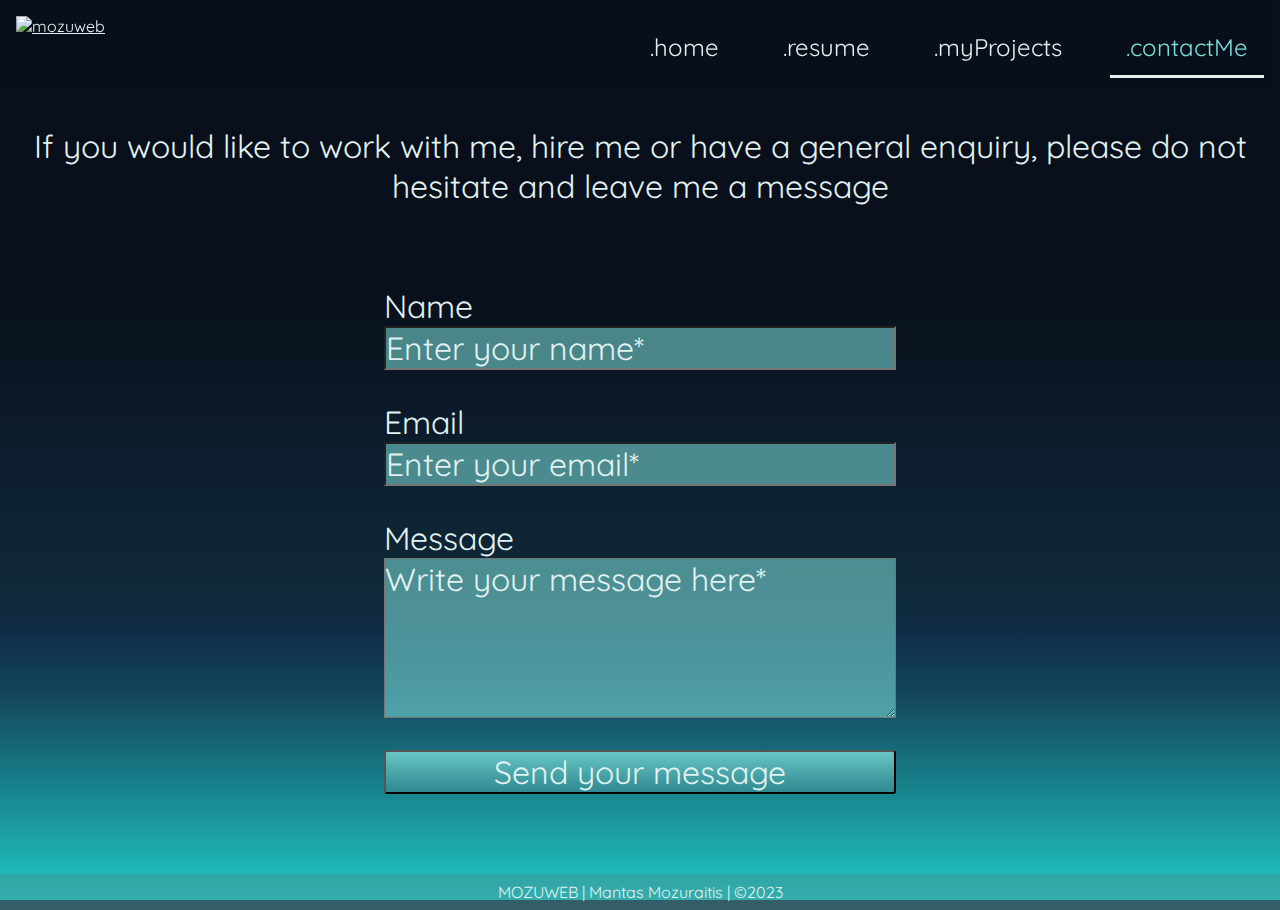
==== contact.html @ 4640c27c "Add files via upload" ====
<!DOCTYPE html>
<html lang="en">
<head>
    <meta charset="UTF-8">
    <meta name="viewport" content="width=device-width, initial-scale=1.0">
    <title>Document</title>
    <link rel="stylesheet" href=".//styles.css">
    <script src="./script.js" defer></script>
    <link rel="stylesheet" href="https://cdnjs.cloudflare.com/ajax/libs/font-awesome/4.7.0/css/font-awesome.min.css">
    <!--Google font import links-->
    <link rel="preconnect" href="https://fonts.googleapis.com">
    <link rel="preconnect" href="https://fonts.gstatic.com" crossorigin>
    <link href="https://fonts.googleapis.com/css2?family=Quicksand&display=swap" rel="stylesheet">
    <!--Google font import links end-->
</head>
<body>

    <div class="wrapper">

        <header id="header">

            <!-- Logo -->
            <a href="./index.html" class="logo"><img src="./assets/images/logos/logo.png" alt="mozuweb"></a>
            <!-- Hamburger icon -->
            <div class="hamb-menu">
                <input class="side-menu" type="checkbox" id="side-menu"/>
                <label class="hamb" for="side-menu"><span class="hamb-line"></span></label>
            </div>
            
            <nav id="nav">
                
                <a href="./index.html">.home</a>
                <a href="./resume.html">.resume</a>
                <a href="./projects.html">.myProjects</a>
                <a href="./contact.html" class="active">.contactMe</a>
                
            </nav>

        </header>

        <main class="main-contacts" id="main">

            <div class="greeting">
                <p>If you would like to work with me, hire me or have a general enquiry, please do not hesitate and leave me a message</p>
            </div>

            <form action="" method="post">

                <ul>
                    <li>
                        <label for="name">Name</label>
                        <input type="text" id="name" name="user_name" placeholder="Enter your name*"/>
                    </li>

                    <li>
                        <label for="mail">Email</label>
                        <input type="email" id="mail" name="user_email" placeholder="Enter your email*"/>
                    </li>

                    <li>
                        <label for="msg">Message</label>
                        <textarea id="msg" name="user_message" placeholder="Write your message here*"></textarea>
                    </li>

                    <li>
                        <button type="submit">Send your message</button>
                    </li>
                </ul>

            </form>

        </main>

        <footer id="footer">
            <p>MOZUWEB | Mantas Mozuraitis | ©2023</p>
        </footer>

    </div>   

</body>
</html>
---- styles.css ----
/* ################# ROOT TAGS START ################### */
:root{
    --color-one:#212c3b;
    --color-two:#458f95;
    --color-three:#7cdfd9;
    --color-four:#e1f2f1;
}

*{
    margin: 0;
    padding: 0;
    box-sizing: border-box;
    font-size: 12px;
    font-size: 100%;
    font-family: 'Quicksand', sans-serif;
    color: var(--color-four);
    scroll-behavior: smooth;
}

body{
    background: var(--color-one);
    background-image: linear-gradient(0deg, rgba(124,223,217,1) 0%, rgba(69,143,149,1) 23%, rgba(33,44,59,1) 68%),url(./assets/images/hero.jpg);
    background-blend-mode:hard-light;
    background-repeat: no-repeat;
    background-size: cover;
    background-attachment: fixed;
    margin: 0;
    padding: 0;
}

.wrapper{
    max-width:100vw;
    min-height: 100vh;

    display: flex;
    flex-direction: column;
}
/* ############################################################ ROOT TAGS END ################### */

/* ################################################################ HEADER SECTION ########### */
header{
    position: sticky;
    top: 0;
    padding: 1rem;

    display: flex;
    justify-content: space-between  ;
    backdrop-filter: blur(0.2rem);
}
.logo img{
    height: 5rem;
}
nav{
  display: flex;
  align-items: center;
  gap: 2rem;
}
nav a{
    text-decoration: none;
    color: var(--color-four);
    font-size: 1.5rem;
}

/* HAMBURGER CHECKBOX */
.hamb-menu{
    display: none;
    padding: 1.5rem 1rem 1rem 0;
}
.hamb{
    cursor: pointer;
    float: right;
}
.hamb-line {
    background: var(--color-four);
    display: block;
    height: 3px;
    position: relative;
    width: 1.5rem;

} 
.hamb-line::before,
.hamb-line::after{
    background: var(--color-four);
    content: '';
    display: block;
    height: 100%;
    position: absolute;
    transition: all .2s ease-out;
    width: 100%;
}
.hamb-line::before{
    top: 8px;
    width: 1rem;
}
.hamb-line::after{
    top: -8px;
    width: 2rem;
}
.side-menu {
    display: none;
}
.side-menu:checked ~ .hamb .hamb-line {
    background: transparent;
}
.side-menu:checked ~ .hamb .hamb-line::before {
    transform: rotate(-45deg);
    top:0;
    width: 2rem;
}
.side-menu:checked ~ .hamb .hamb-line::after {
    transform: rotate(45deg);
    top:0;
    width: 2rem;
}

/* NAV LINKS HOVER AND ACTIVE EFFECTS  */
nav a{
    position: relative;
    display: block;
    text-decoration: none;
    padding: 1rem;
    transition: 0.15s ease-in-out;
}
nav a:after, nav .active:after{
    content: '';
    position: absolute;
    width: 100%;
    transform: scaleX(0);
    height: 0.2rem;
    left: 0;
    bottom: 0;
    background: var(--color-four);
    transform-origin: bottom right;
    transition: transform 0.35s ease-out;
}
nav a:hover{
    color:var(--color-three);
}
nav a:hover:after{
    transform: scaleX(1);
    transform-origin: top left;
}
nav .active{
    color: var(--color-three);
}
nav .active:after{
    transform: scaleX(1);
}
/*END OF NAVIGATION TAGS*/

/* MOBILE/TABLET NAVIGATION AND HEADER CSS TRIGGERED BY CHECKBOX AND JS */
.header-mobile{
    position: fixed;
    margin: 0;
    top: 0;
    bottom: 0;
    overflow-y: scroll;
    overflow-x: hidden;
    width: 100%;
    min-height: 100%;
    background-color: #212c3b95;

    align-self: center;
    justify-self: center;

    display: grid;
    grid-template: 1fr 10fr / 1fr;
}
.header-mobile .logo{
    grid-area: 1/1/1/1;
}
.header-mobile .hamb-menu{
    grid-area: 1/1/1/2;
}
.nav-mobile{
    grid-area: 2/1/3/2;
    display: flex;
    flex-direction: column;
    text-align: center;
}
.nav-mobile a{
    border-bottom: solid var(--color-two) 0.1rem;
    width: 80%;
}
.nav-mobile a:hover:after, .nav-mobile .active:after{
    transform: scaleX(0);
}

/* ############################################################### HEADER SECTION END ########### */


/* ############################################################### MAIN SECTION START ########### */
main{
    font-size: 2rem;
    display:grid;
    flex-grow: 1;
}




/* Home Page*/
.main-home{
    grid-template: 1fr / 1.5fr 1fr;
    gap: 4rem;
    align-self: center;
}
.left{
    margin-left: 5rem;
    display: flex;
    flex-flow: column;
    justify-content:center;
    text-align: end;
    gap: 2rem;
}
.left p:nth-child(1){
    color: var(--color-three);
    border-top: solid var(--color-four) 0.1rem;
    border-left: solid var(--color-four) 0.1rem;
    padding-top: 2rem;
    font-size: 3.5rem;
    font-weight:bold;
}
.left p:nth-child(3){
    border-bottom: solid var(--color-four) 0.1rem;
    border-left: solid var(--color-four) 0.1rem;
    padding-bottom: 2rem;
}
.left p .fa{
    font-size: 3rem;
    margin: 1rem;
    transition: 0.2s ease-in-out;
}
.left p .fa:hover{
    color: var(--color-three);
    transform: scale(1.2);
}
.right{
    display: flex;
    justify-content: start;
    align-items:center;
}
.right img{
    border: solid var(--color-four) 0.1rem;
    height: 22rem;
    border-radius: 50%;
    background-image: linear-gradient(0deg, rgba(124,223,217,1) 0%, rgba(69,143,149,1) 23%, rgba(33,44,59,1) 68%);
    box-shadow: rgba(124, 223, 217, 0.4) 5px 5px 5px 2px, rgba(124, 223, 217, 0.3) 10px 10px, rgba(124, 223, 217, 0.2) 0px 15px, rgba(124, 223, 217, 0.1) 0px 20px, rgba(124, 223, 217, 0.05) 0px 25px;
}




/* Resume Page*/
.main-resume{
    align-self: center;
    display: flex;
    max-width: 85%;
    gap: 1rem;
    margin: 0 0 1rem 0;
}
.flex-right{
    flex: 0 0 25%;
}
.main-resume .card{
    margin: 1rem 0;
}
.main-resume .card > *{
    padding: 1rem 1rem;
}
.main-resume .card .title{
    background: #458f9570;
    background: linear-gradient(0deg, rgba(69,143,149,0.5) 0%, rgba(124,223,217,0.8) 100%);
    box-shadow: rgba(50, 50, 93, 0.25) 0px 2px 5px -1px, rgba(0, 0, 0, 0.3) 0px 5px 3px 3px;
    border-top-right-radius: 0.5rem;
    border-top-left-radius: 0.5rem;
    border: solid var(--color-four) 0.1rem;
    font-size: 1.5rem;
    color: var(--color-one);
    font-weight: bold;
}
.main-resume .card .content{
    background-color: #7cdfd935;
    -webkit-box-shadow: inset 0px 0px 19px -8px rgba(0,0,0,1);
    -moz-box-shadow: inset 0px 0px 19px -8px rgba(0,0,0,1);
    box-shadow: inset 0px 0px 19px -8px rgba(0,0,0,1);
    font-size: 1.2rem;
    text-align: justify;
}
.main-resume .card .content ul li{
    margin-bottom: 1rem;
}

/* ABOUT ME */


/* SKILLS */
.main-resume .flex-right :nth-child(1) .content ul{
    padding: 1rem;
    text-align:start;
}

/* EDUCATION */
.main-resume .flex-left :nth-child(2) .content ul{
    list-style-type: none;
}

/* COURSES AND CERTIFICATES */
.main-resume .flex-right :nth-child(2) > * img{
    width: auto;
    height: 5rem;
}
.main-resume .flex-right :nth-child(2) > * .container{
    display: flex;
    flex-direction: row;
    justify-content: center;
    gap: 0.5rem;
}
.main-resume .flex-right :nth-child(2) > * .container p{
    align-self: center;
    text-align: left;
}

/* WORK EXPERIENCE */
.main-resume .flex-left :nth-child(3) .content{
    display: flex;
    flex-direction: column;
    padding: 1rem 2rem;
}
.main-resume .flex-left :nth-child(3) .content ul{
    padding:0.5rem 1rem;
}
.main-resume .flex-left :nth-child(3) .content ul ul{
    text-align: left;
}



/* Projects Page*/
.main-projects{
    display: flex;
    justify-content: center;
    align-items: center;
    text-align: center;
}



/* Contacts Page*/
.main-contacts{
    display: flex;
    flex-direction: column;
    justify-content: center;
    align-items: center;
    gap: 2rem;
    margin: 2rem;
}
.main-contacts .greeting{
    text-align: center;
}
.main-contacts form{
    width: 50%;
}
.main-contacts form ul{
    list-style: none;
    padding: 2rem;
}
.main-contacts form li{
    display: flex;
    flex-direction: column;
    justify-content: center;
    padding: 1rem;
}
.main-contacts form li input, .main-contacts form li textarea, .main-contacts form li input::placeholder, .main-contacts form li textarea::placeholder{
    color: var(--color-four); 
}

.main-contacts > * button{
    background: #458f9570;
    background: linear-gradient(0deg, rgba(69,143,149,0.5) 0%, rgba(124,223,217,0.8) 100%);
    border-radius: 0.2rem;
    cursor: pointer;
}
.main-contacts > * button:hover{
    background: #458f9530;
    background: linear-gradient(0deg, rgba(69,143,149,0.1) 0%, rgba(124,223,217,0.5) 100%);
}

.main-contacts textarea{
    vertical-align: top;
    height: 5em;
}
.main-contacts input, .main-contacts textarea{
    background-color: #7cdfd990;
}

/* ########################################################################### MAIN SECTION END ########### */

footer{
    text-align: center;
    width: 100%;
    padding: .5rem;
    background-color:#458f9580;
    margin-top: auto;
}

/* ###################################################################### MEDIA QUERIES ####################### */

/* Mobile/Tablet screen responsivness */

@media (max-width: 723px) {

    body{
        background-attachment: scroll;
    }




    /* Header  */
    header{
        padding: 0;
    }




    /* Home Main */
    .main-home{
        grid-template:1fr 1fr 1fr/ 1fr;
        gap: 0;
        width: 100%;
        padding: 0;
        font-size: 1.5rem;
    }
    .main-home > *{
        justify-content: center;
        align-items: center;
    }   
    .main-home > * p{
        margin: 0;
        padding:0.5rem;
    }
    .left p:nth-child(1){
        text-align: center;
        font-size: 2.5rem;
    }
    .left p:nth-child(2){
        text-align: center;
    }
    .left p .fa{
        font-size: 2.5rem;
    }
    .left{
        grid-area: 2/1/4/-1;
        gap: 0.5rem;
        margin:0 !important;
    }

    .right{
        grid-area: 1/1/1/-1;
        order: -1;
    }
    .right img{
        height: 12rem;
        background-image: linear-gradient(0deg, rgba(124,223,217,1) 0%, rgba(69,143,149,1) 23%, rgba(33,44,59,1) 68%);
        box-shadow: rgba(124, 223, 217, 0.4) 5px 5px 5px 2px, rgba(124, 223, 217, 0.3) 10px 10px, rgba(124, 223, 217, 0.2) 0px 15px, rgba(124, 223, 217, 0.1) 0px 20px, rgba(124, 223, 217, 0.05) 0px 25px;
    }




    /* Resume Main */
    .main-resume{
        max-width: 100% !important;
        gap: 0 !important;
        margin: 0;
    }
    .main-resume .card{
        font-size: smaller;
    }
    .main-resume .card{
        margin: 0 0;
    }
    .main-resume .card .title{
        border-radius: 0;
        padding: .2rem;
        border-right: none;
        border-left: none;
    }
    .main-resume .card .content{
        text-align: left;
    }
    .main-resume .flex-left :nth-child(1) .content{
        text-align: justify;
    }



    /* Contact Main */
    .main-contacts > *{
        font-size: smaller;
    }
    .main-contacts form ul{
        padding: 0rem;
    }
}


/* Smaller Screen, Laptops Responsivness */

@media (max-width: 1024px)
{
/* Header */
    .logo img{
        height: 3rem;
        padding: 0.5rem 0 0 0.5rem;
    }
    .hamb-menu{
        display: block;
    }
    nav{
        display: none;
        gap: 0;
    }


/* Home Main */
    .left{
        margin-left: 2rem;
    }
    .left p:nth-child(1){
        font-size: 2.5rem;
        border: none;
    }
    .left p:nth-child(2){
        font-size: 1.5rem;
    }
    .left p:nth-child(3){
        border: none;
    }
    .left p .fa{
        font-size: 2.5rem;
    }
    .right img{
        height: 15rem;
        border: none;
    }


/* Resume Main */
    .main-resume{
        max-width: 95%;
        gap: .5rem;
        flex-direction: column;
    }
    /* COURSES AND CERTIFICATES */
    .main-resume .flex-right :nth-child(2) > * .container{
        justify-content: left;
        gap: 0.5rem;
    }



/* Contact Main */
    .main-contacts form{
        width: 100%;
    }
}
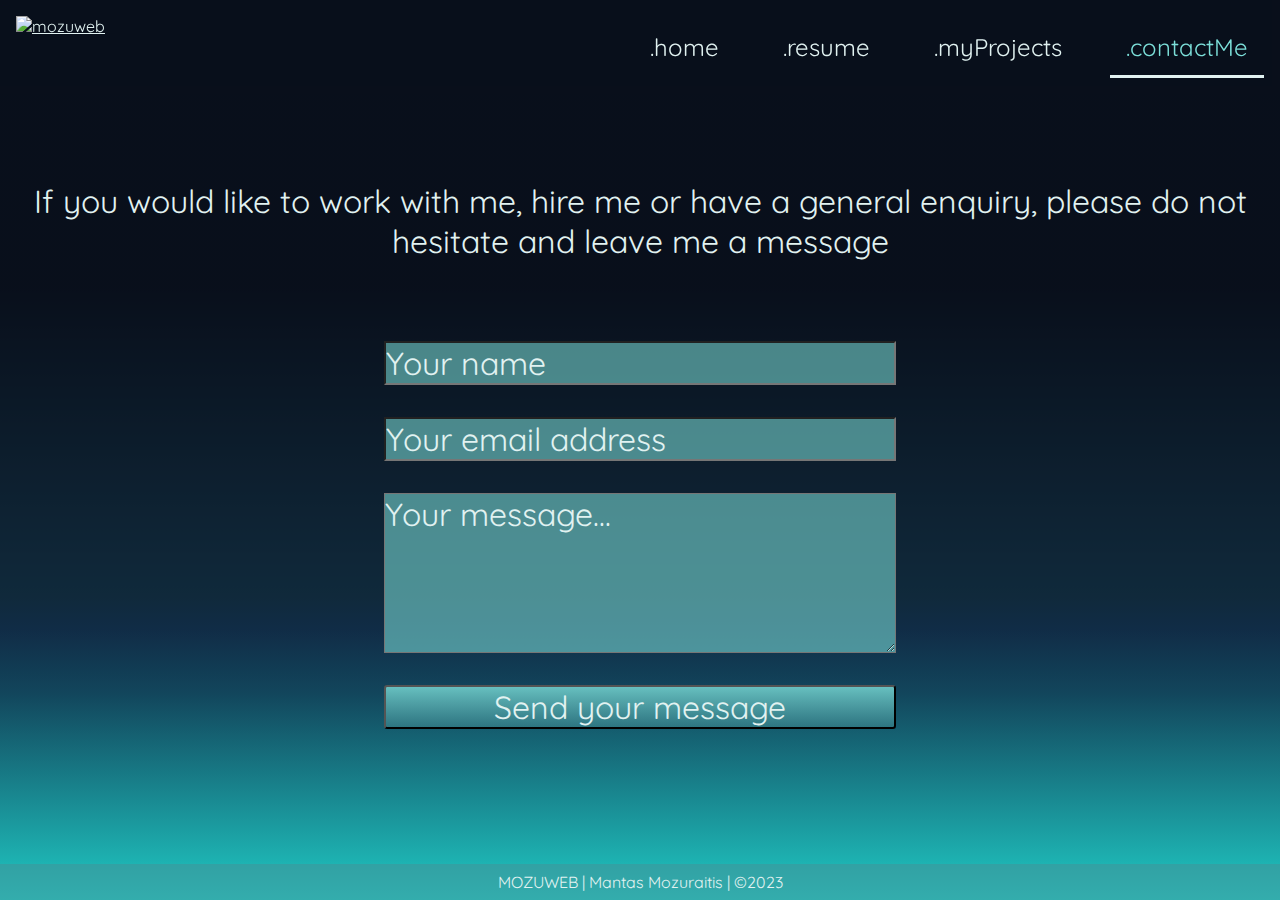
==== commit 75b5ebed: "Implemented form submit functionality to send emails" ====
--- a/contact.html
+++ b/contact.html
@@ -3,7 +3,8 @@
 <head>
     <meta charset="UTF-8">
     <meta name="viewport" content="width=device-width, initial-scale=1.0">
-    <title>Document</title>
+    <title>Mantas Mozuraitis</title>
+    <link rel="icon" type="image/x-icon" href="./assets/images/logos/favicon.png">
     <link rel="stylesheet" href=".//styles.css">
     <script src="./script.js" defer></script>
     <link rel="stylesheet" href="https://cdnjs.cloudflare.com/ajax/libs/font-awesome/4.7.0/css/font-awesome.min.css">
@@ -44,22 +45,21 @@
                 <p>If you would like to work with me, hire me or have a general enquiry, please do not hesitate and leave me a message</p>
             </div>
 
-            <form action="" method="post">
-
+            <form action="https://formsubmit.co/mozmantas@gmail.com" method="post">
+                <input type="hidden" name="_subject" value="mantasmozuraitis.com new message!"/>
+                <input type="hidden" name="_captcha" value="false">
+                <input type="hidden" name="_next" value="http://mantasmozuraitis.com">
                 <ul>
                     <li>
-                        <label for="name">Name</label>
-                        <input type="text" id="name" name="user_name" placeholder="Enter your name*"/>
+                        <input type="text" id="name" name="user_name" placeholder="Your name" required/>
                     </li>
 
                     <li>
-                        <label for="mail">Email</label>
-                        <input type="email" id="mail" name="user_email" placeholder="Enter your email*"/>
+                        <input type="email" id="mail" name="user_email" placeholder="Your email address" required/>
                     </li>
 
                     <li>
-                        <label for="msg">Message</label>
-                        <textarea id="msg" name="user_message" placeholder="Write your message here*"></textarea>
+                        <textarea id="msg" name="user_message" placeholder="Your message..." required></textarea>
                     </li>
 
                     <li>
